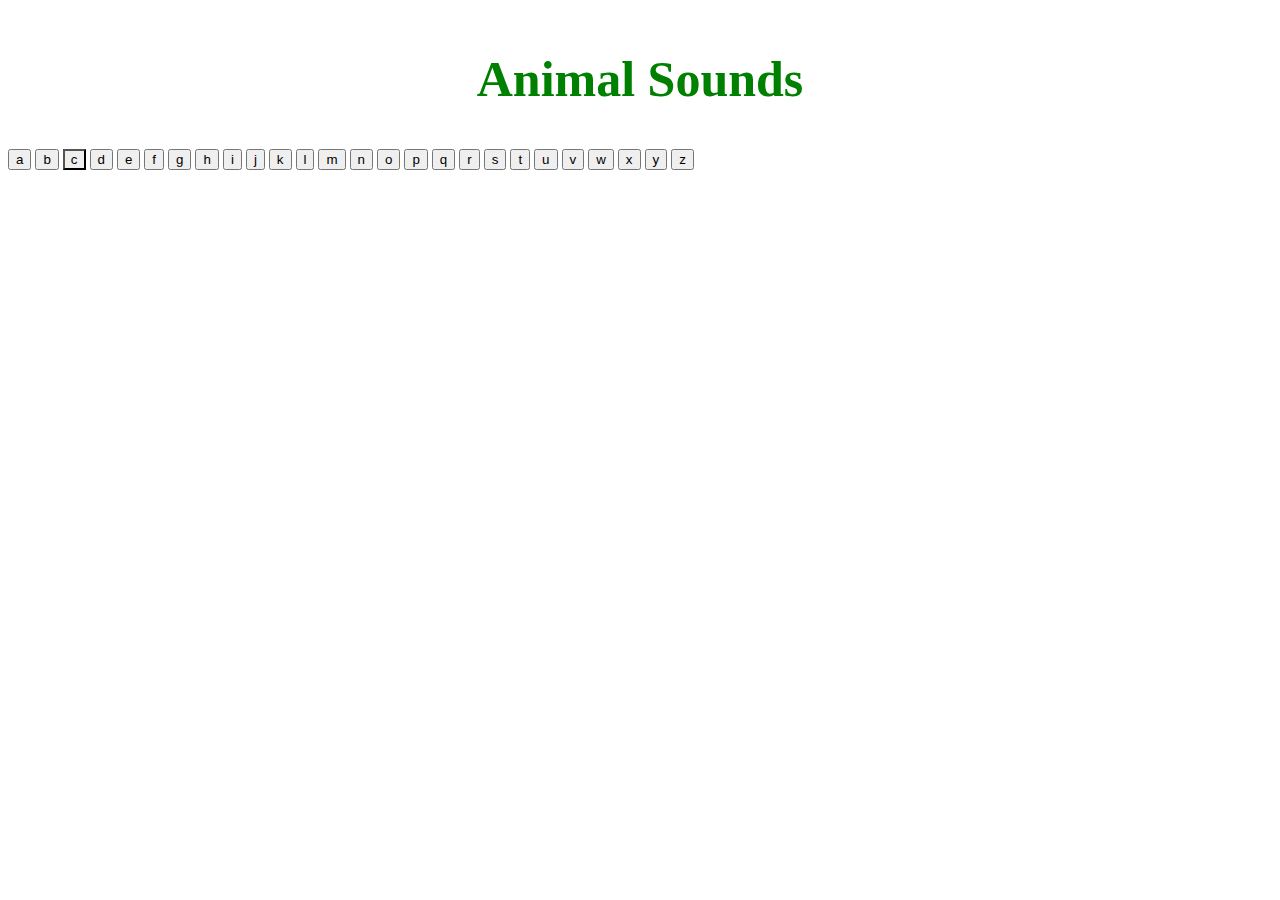
==== index.html @ b0d9a216 "files was moved" ====
<html lang="en">
<head>
    <meta charset="UTF-8">
    <meta name="viewport" content="width=device-width, initial-scale=1.0">
    <title>animal-sounds</title>
    <link rel="stylesheet" href="style.css">
</head>
<body>
    <div class="heading">
        <h2>Animal Sounds</h2>
    </div>

    <div class="taps">
        <button class="a key">a</button>
        <button class="b key">b</button>
        <button class="c key">c</button>
        <button class="d key">d</button>
        <button class="e key">e</button>
        <button class="f key">f</button>
        <button class="g key">g</button>
        <button class="h key">h</button>
        <button class="i key">i</button>
        <button class="j key">j</button>
        <button class="k key">k</button>
        <button class="l key">l</button>
        <button class="m key">m</button>
        <button class="n key">n</button>
        <button class="o key">o</button>
        <button class="p key">p</button>
        <button class="q">q</button>
        <button class="r">r</button>
        <button class="s">s</button>
        <button class="t">t</button>
        <button class="u">u</button>
        <button class="v">v</button>
        <button class="w">w</button>
        <button class="x">x</button>
        <button class="y">y</button>
        <button class="z">z</button>

    </div>
</body>
</html>
---- style.css ----
.heading{
    display: flex;
    justify-content: center;
}

h2{
    color: green;
    font-family: cursive;
    font-weight: bold;
    font-size: 50px;
}

.taps .c{
    background-image: url(./images/cow.png);
}
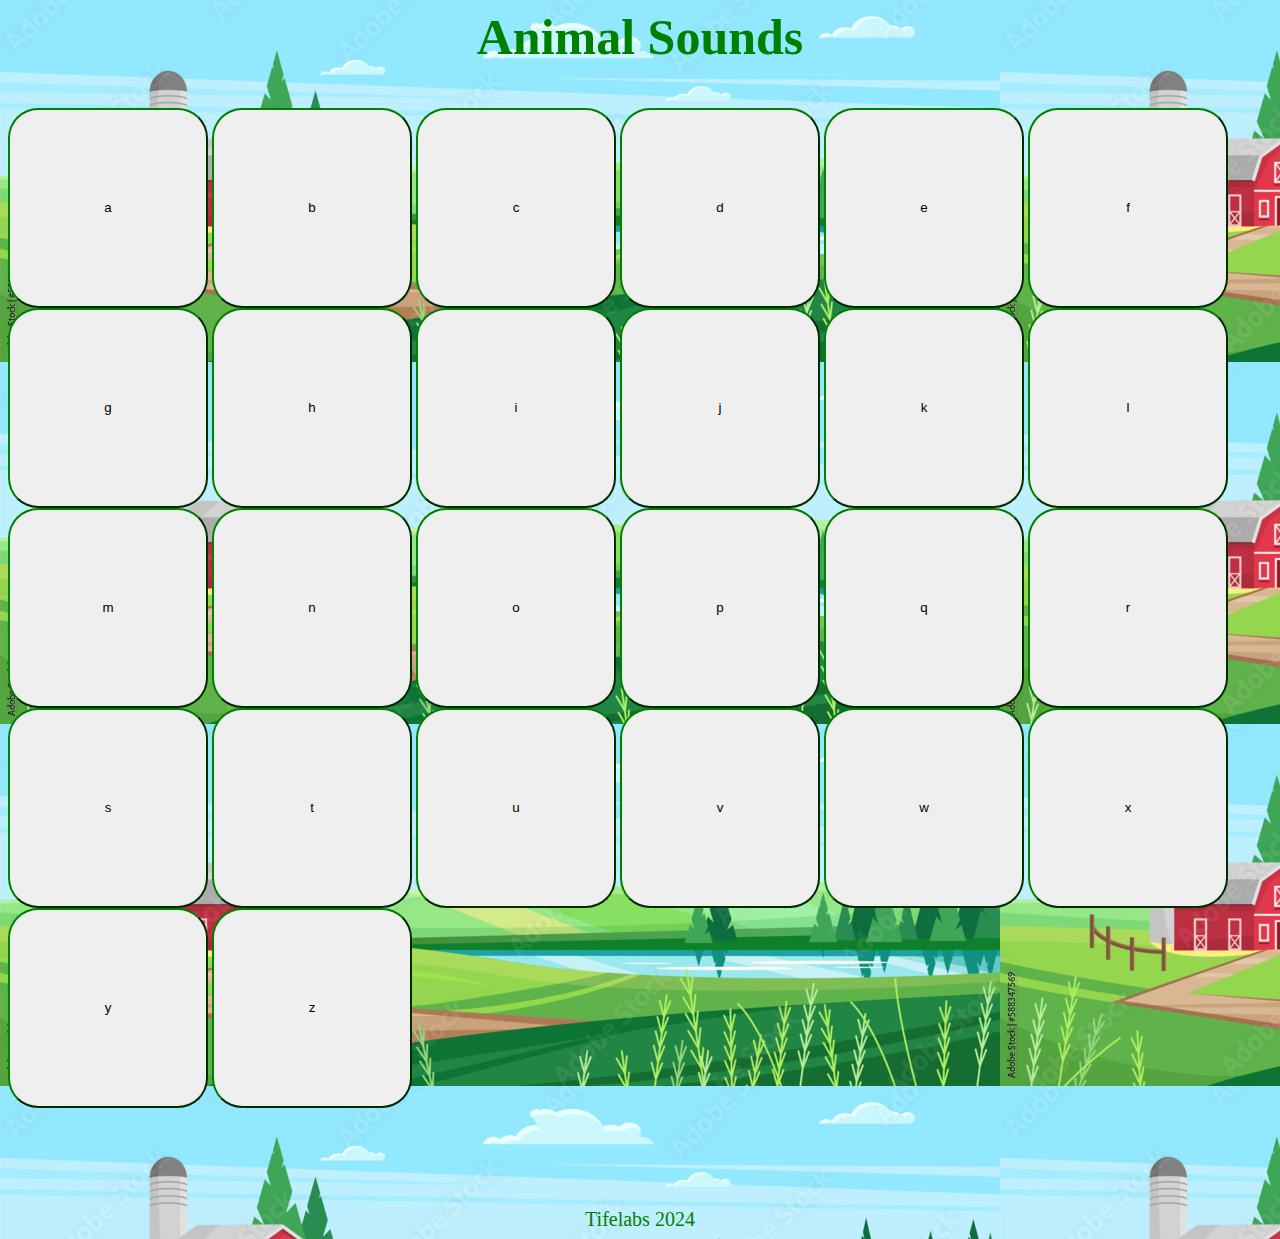
==== commit 293a74a7: "design updated" ====
--- a/index.html
+++ b/index.html
@@ -6,10 +6,7 @@
     <link rel="stylesheet" href="style.css">
 </head>
 <body>
-    <div class="heading">
-        <h2>Animal Sounds</h2>
-    </div>
-
+    <h2 class="heading">Animal Sounds</h2>
     <div class="taps">
         <button class="a key">a</button>
         <button class="b key">b</button>
@@ -27,17 +24,20 @@
         <button class="n key">n</button>
         <button class="o key">o</button>
         <button class="p key">p</button>
-        <button class="q">q</button>
-        <button class="r">r</button>
-        <button class="s">s</button>
-        <button class="t">t</button>
-        <button class="u">u</button>
-        <button class="v">v</button>
-        <button class="w">w</button>
-        <button class="x">x</button>
-        <button class="y">y</button>
-        <button class="z">z</button>
+        <button class="q key">q</button>
+        <button class="r key">r</button>
+        <button class="s key">s</button>
+        <button class="t key">t</button>
+        <button class="u key">u</button>
+        <button class="v key">v</button>
+        <button class="w key">w</button>
+        <button class="x key">x</button>
+        <button class="y key">y</button>
+        <button class="z key">z</button>
 
     </div>
+    <footer class="footer">
+      Tifelabs 2024
+    </footer>
 </body>
 </html>--- a/style.css
+++ b/style.css
@@ -1,3 +1,7 @@
+body{
+    background-image: url(./assets/images/background.jpg);
+}
+
 .heading{
     display: flex;
     justify-content: center;
@@ -9,7 +13,197 @@
     font-weight: bold;
     font-size: 50px;
 }
-
-.taps .c{
-    background-image: url(./images/cow.png);
+body > .taps > .a.key {
+    height: 200px;
+    width: 200px;
+    border: 30;
+    border-color: green;
+    border-radius: 30px;
+}
+
+body > .taps > .b.key {
+    height: 200px;
+    width: 200px;
+    border: 30;
+    border-color: green;
+    border-radius: 30px;
+}
+body > .taps > .c.key {
+    height: 200px;
+    width: 200px;
+    border: 30;
+    border-color: green;
+    border-radius: 30px;
+}
+body > .taps > .d.key {
+    height: 200px;
+    width: 200px;
+    border: 30;
+    border-color: green;
+    border-radius: 30px;
+}
+body > .taps > .e.key {
+    height: 200px;
+    width: 200px;
+    border: 30;
+    border-color: green;
+    border-radius: 30px;
+}
+body > .taps > .f.key {
+    height: 200px;
+    width: 200px;
+    border: 30;
+    border-color: green;
+    border-radius: 30px;
+}
+body > .taps > .g.key {
+    height: 200px;
+    width: 200px;
+    border: 30;
+    border-color: green;
+    border-radius: 30px;
+}
+body > .taps > .h.key {
+    height: 200px;
+    width: 200px;
+    border: 30;
+    border-color: green;
+    border-radius: 30px;
+}
+body > .taps > .i.key {
+    height: 200px;
+    width: 200px;
+    border: 30;
+    border-color: green;
+    border-radius: 30px;
+}
+body > .taps > .j.key {
+    height: 200px;
+    width: 200px;
+    border: 30;
+    border-color: green;
+    border-radius: 30px;
+}
+body > .taps > .k.key {
+    height: 200px;
+    width: 200px;
+    border: 30;
+    border-color: green;
+    border-radius: 30px;
+}
+body > .taps > .l.key {
+    height: 200px;
+    width: 200px;
+    border: 30;
+    border-color: green;
+    border-radius: 30px;
+}
+body > .taps > .m.key {
+    height: 200px;
+    width: 200px;
+    border: 30;
+    border-color: green;
+    border-radius: 30px;
+}
+body > .taps > .n.key {
+    height: 200px;
+    width: 200px;
+    border: 30;
+    border-color: green;
+    border-radius: 30px;
+}
+body > .taps > .o.key {
+    height: 200px;
+    width: 200px;
+    border: 30;
+    border-color: green;
+    border-radius: 30px;
+}
+body > .taps > .p.key {
+    height: 200px;
+    width: 200px;
+    border: 30;
+    border-color: green;
+    border-radius: 30px;
+}
+body > .taps > .q.key {
+    height: 200px;
+    width: 200px;
+    border: 30;
+    border-color: green;
+    border-radius: 30px;
+}
+body > .taps > .r.key {
+    height: 200px;
+    width: 200px;
+    border: 30;
+    border-color: green;
+    border-radius: 30px;
+}
+body > .taps > .s.key {
+    height: 200px;
+    width: 200px;
+    border: 30;
+    border-color: green;
+    border-radius: 30px;
+}
+body > .taps > .t.key {
+    height: 200px;
+    width: 200px;
+    border: 30;
+    border-color: green;
+    border-radius: 30px;
+}
+body > .taps > .u.key {
+    height: 200px;
+    width: 200px;
+    border: 30;
+    border-color: green;
+    border-radius: 30px;
+}
+body > .taps > .v.key {
+    height: 200px;
+    width: 200px;
+    border: 30;
+    border-color: green;
+    border-radius: 30px;
+}
+body > .taps > .w.key {
+    height: 200px;
+    width: 200px;
+    border: 30;
+    border-color: green;
+    border-radius: 30px;
+}
+body > .taps > .x.key {
+    height: 200px;
+    width: 200px;
+    border: 30;
+    border-color: green;
+    border-radius: 30px;
+}
+body > .taps > .y.key {
+    height: 200px;
+    width: 200px;
+    border: 30;
+    border-color: green;
+    border-radius: 30px;
+}
+body > .taps > .z.key {
+    height: 200px;
+    width: 200px;
+    border: 30;
+    border-color: green;
+    border-radius: 30px;
+}
+
+
+.footer{
+    display: flex;
+    justify-content: center;
+    margin-top: 100px;
+    font-family: cursive;
+    font-weight: 100;
+    font-size: 20px;
+    color: green;
 }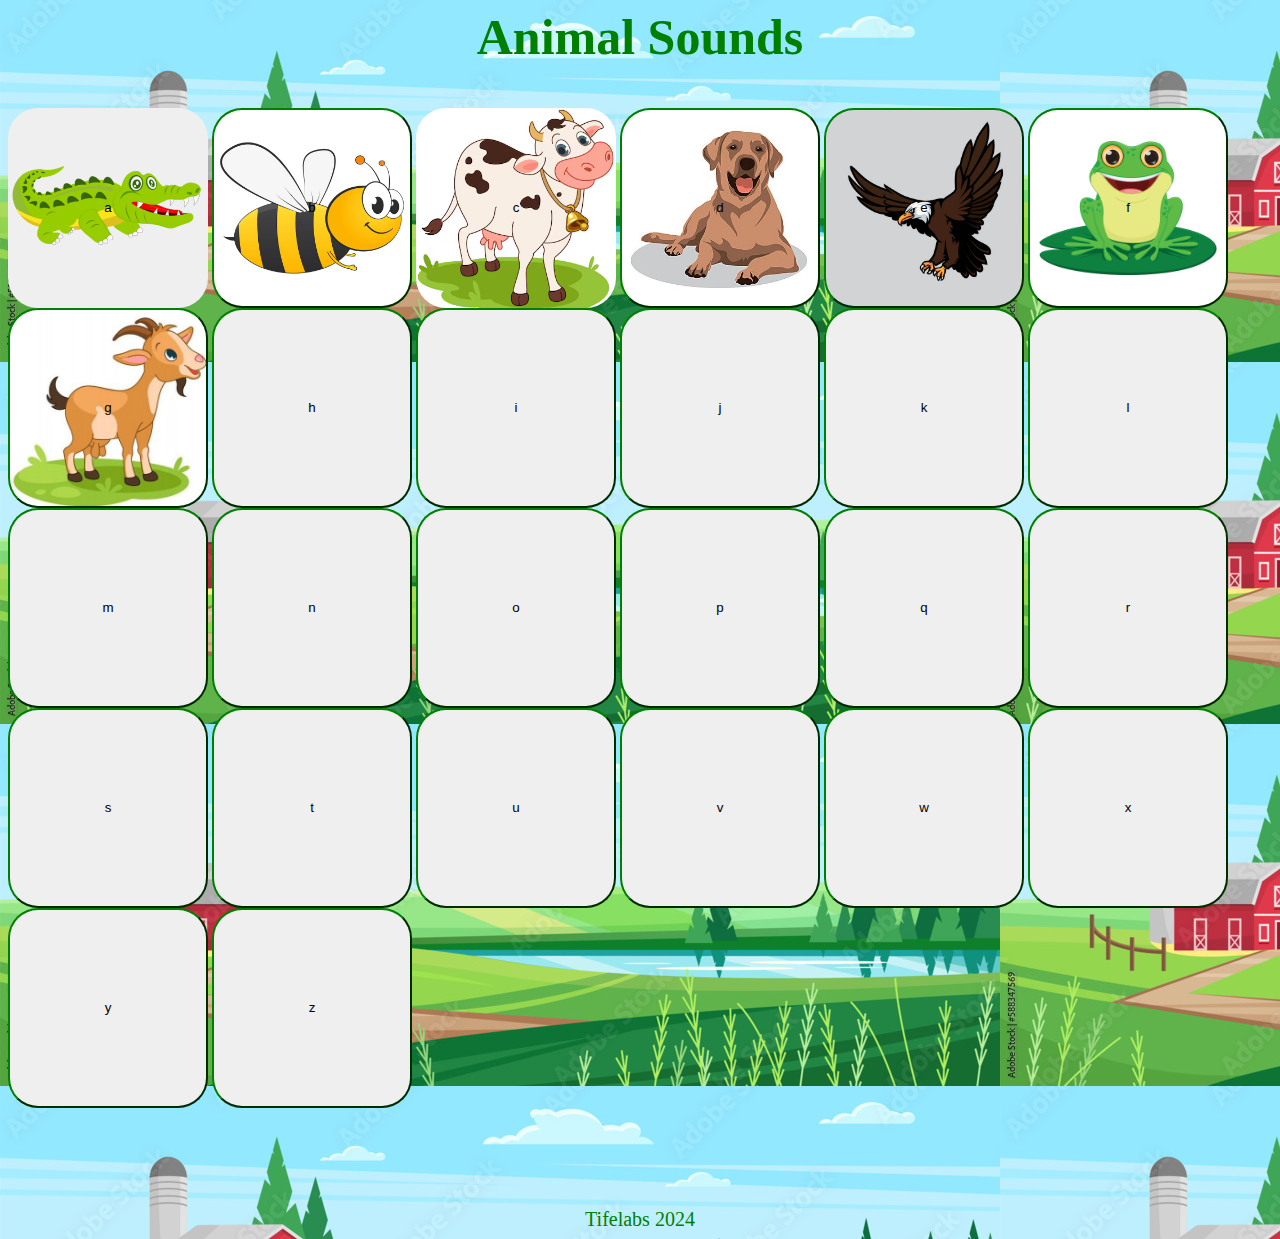
==== commit 61348490: ""JS" has been improved; More image files was downloaded" ====
--- a/index.html
+++ b/index.html
@@ -34,8 +34,9 @@
         <button class="x key">x</button>
         <button class="y key">y</button>
         <button class="z key">z</button>
-
     </div>
+    <script src="./index.js"></script>
+    <script src="https://ajax.googleapis.com/ajax/libs/jquery/3.5.1/jquery.min.js"></script>
     <footer class="footer">
       Tifelabs 2024
     </footer>
--- a/style.css
+++ b/style.css
@@ -16,9 +16,11 @@
 body > .taps > .a.key {
     height: 200px;
     width: 200px;
-    border: 30;
-    border-color: green;
-    border-radius: 30px;
+    border: none;
+    border-color: green;
+    border-radius: 30px;
+    background-image: url(./assets/images/alligator.png);
+    background-size: cover;
 }
 
 body > .taps > .b.key {
@@ -27,13 +29,17 @@
     border: 30;
     border-color: green;
     border-radius: 30px;
+    background-image: url(./assets/images/bee.jpg);
+    background-size: cover;
 }
 body > .taps > .c.key {
     height: 200px;
     width: 200px;
-    border: 30;
-    border-color: green;
-    border-radius: 30px;
+    border: 30px;
+    border-color: green;
+    border-radius: 30px;
+    background-image: url(./assets/images/cow.png);
+    background-size: cover;
 }
 body > .taps > .d.key {
     height: 200px;
@@ -41,6 +47,8 @@
     border: 30;
     border-color: green;
     border-radius: 30px;
+    background-image: url(./assets/images/dog.jpg);
+    background-size: cover;
 }
 body > .taps > .e.key {
     height: 200px;
@@ -48,6 +56,8 @@
     border: 30;
     border-color: green;
     border-radius: 30px;
+    background-image: url(./assets/images/eagle.jpg);
+    background-size: cover;
 }
 body > .taps > .f.key {
     height: 200px;
@@ -55,6 +65,8 @@
     border: 30;
     border-color: green;
     border-radius: 30px;
+    background-image: url(./assets/images/frog.jpg);
+    background-size: cover;
 }
 body > .taps > .g.key {
     height: 200px;
@@ -62,6 +74,8 @@
     border: 30;
     border-color: green;
     border-radius: 30px;
+    background-image: url(./assets/images/goat.jpg);
+    background-size: cover;
 }
 body > .taps > .h.key {
     height: 200px;
